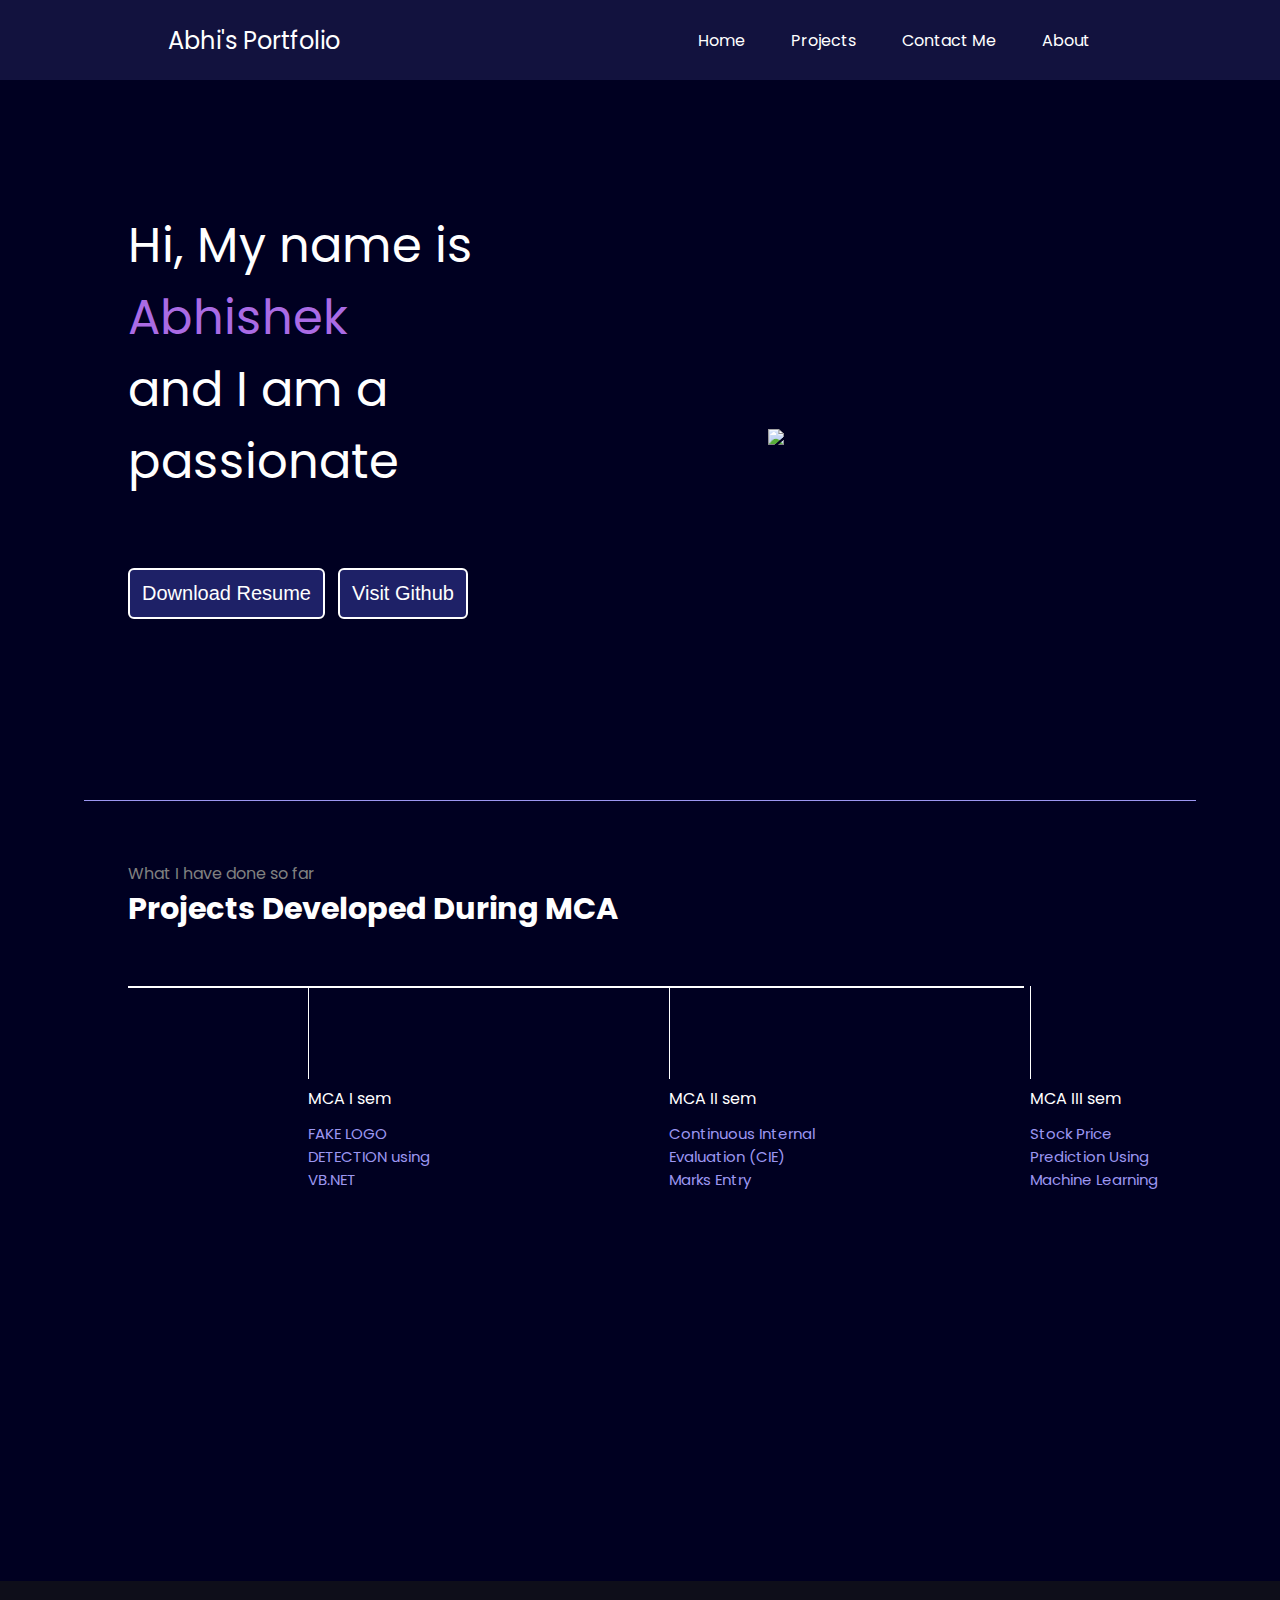
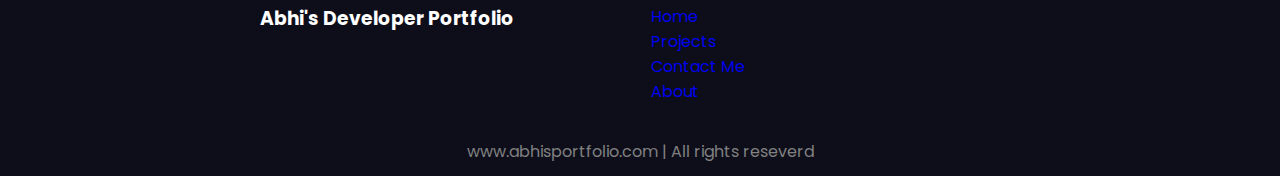
==== index.html @ 54a53eeb "Update index.html" ====
<!DOCTYPE html>
<html lang="en">
    <head>
        <meta charset="UTF-8">
        <meta http-equiv="X-UA-Compatible" content="IE-edge">
        <title>Abhi - Developer Portfolio</title>
        <link rel="preconnect" href="https://fonts.googleapis.com">
        <link rel="preconnect" href="https://fonts.gstatic.com" crossorigin>
        <link href="https://fonts.googleapis.com/css2?family=Poppins:wght@400;700&display=swap" rel="stylesheet">
        <style>
            *{
                margin: 0;
                padding: 0;
            }
body{
    background-color: rgb(0, 0, 33);
    color: white;
    font-family: 'Poppins', sans-serif;
}
 nav{
    display: flex;
    justify-content: space-around;
    align-items: center;
    height: 80px;
    background-color: rgb(18, 18, 62);
 }
 nav ul{
    display: flex;
    justify-content: center;
 }
 nav ul li{
    list-style: none;
    margin: 0 23px;
 }
 nav ul li a{
    text-decoration: none;
    color: white;
 }
 nav ul li a:hover{
    color: rgb(153, 153, 226);
    font-size: 1.01rem;
 }
 main hr{
    border: 0;
    background: #9c97f1;
    height: 1.2px;
    margin: 60px 84px;
 }
 .left{
    font-size: 1.5rem;
 }
 .firstSection{
    display: flex;
    justify-content: space-around;
    align-items: center;
    margin: 130px 0;
 }
 .firstSection > div{
    width: 30%;
 }
 .leftSection{
    font-size: 3rem;
 }
 .leftSection .buttons{
    padding: 50px 0;
 }
 .leftSection .btn{
    padding: 12px;
    background: #1e2167;
    color: white;
    border: 2px solid white;
    border-radius: 6px;
    font-size: 20px;
    cursor: pointer;
 }
 .rightSection img{
    width: 90%;
    margin: 50px 0;
 }
 .purple{
    color: rgb(170, 107, 228);
 }
 .text-gray{
    color: gray;
 }
 #element{
    color: rgb(170, 107, 228);
 }
 .secondSection{
    max-width: 80vw;
    margin: auto;
    height: 80vh;
 }
 .secondSection h1{
    font-size: 1.9rem;
 }
 .secondSection .box{
    background: white;
    width: 70vw;
    height: 2px;
    margin: 54px 0;
    display: flex;
 }
 .secondSection .vertical{
    height: 93px;
    width: 1px;
    background-color: white;
    margin: 0 180px;
 }
 .image-top{
    width: 23px;
    position: relative;
    top: -32px;
    left: -9px;
 }
 .vertical-title{
    position: relative;
    top: 75px;
    width: 150px;
 }
 .vertical-desc{
    position: relative;
    top: 86px;
    color: #9c97f1;
    width: 150px;
    font-size: 15px;
 }
 footer{
    background-color: #0e0e1a;
 }
 .footer{
    display: flex;
    padding: 23px 122px;
    justify-content: space-evenly;
 }
 .footer ul{
    list-style: none;
 }
 

 footer .footer-rights{
    text-align: center;
    color: gray;
    padding: 12px 0;
 }
 .footer ul li a{
    text-decoration: none;
 }
        </style>
    </head>
    <body>
        <header>
            <nav>
                <div class="left">Abhi's Portfolio</div>
                <div class="rignt">
                    <ul>
                        <li><a href="index.html">Home</a></li>
                        <li><a href="projects.html">Projects</a></li>
                        <li><a href="contact_me.html">Contact Me</a></li>
                        <li><a href="about.html">About</a></li>
                </div>
            </nav>
        </header>
        <main>
            <section class="firstSection">
                <div class="leftSection">
                    Hi, My name is <span class="purple">Abhishek</span>
                    <div> and I am a passionate</div>
                    <span id="element"></span>
                    <div class="buttons">
                        <button class="btn" onclick="window.location.href='https://drive.google.com/file/d/1f3x_NR_aPf7nOPHf0LgWef0NSFN315Ch/view?usp=sharing'">Download Resume</button>
                        <button class="btn" onclick="window.location.href='https://github.com/Abhishekdj486'">Visit Github</button>
                    </div>
                </div>
                <div class="rightSection">
                    <img src="img/bg.png">
                </div>
            </section>
<hr>
            <section class="secondSection">
                <span class="text-gray">What I have done so far</span>
                <h1>Projects Developed During MCA</h1>

                <div class="box">
                    <div class="vertical">
                        <img class="image-top" src="img/fake.jpg" alt="">
                        <div class="vertical-title">
                            MCA I sem 
                        </div>
                        <div class="vertical-desc">
                            FAKE LOGO DETECTION using VB.NET
                        </div>
                    </div>
                    <div class="vertical">
                        <img class="image-top" src="img/developer.png" alt="">
                        <div class="vertical-title">
                            MCA II sem
                        </div>
                        <div class="vertical-desc">
                            Continuous Internal Evaluation (CIE) Marks Entry
                        </div>
                    </div>
                    <div class="vertical">
                        <img class="image-top" src="img/stock.png" alt="">
                        <div class="vertical-title">
                            MCA III sem
                        </div>
                        <div class="vertical-desc">
                            Stock Price Prediction Using Machine Learning
                        </div>
                    </div>
                    

            </section>
        </main>
        <footer>
            <div class="footer">
                <div class="footer-first">
                    <h3>Abhi's Developer Portfolio</h3>
                </div>
                <div class="footer-second">
                    <ul>
                        <li><a href="index.html">Home</a></li>
                        <li><a href="projects.html">Projects</a></li>
                        <li><a href="contact_me.html">Contact Me</a></li>
                        <li><a href="about.html">About</a></li>
                    </ul>
                </div>
                <div class="footer-third">

                </div>
                <div class="footer-fourth">

                </div>
            </div>
            <div class="footer-rights">
                www.abhisportfolio.com | All rights reseverd
            </div>
        </footer>
        <script src="https://unpkg.com/typed.js@2.0.16/dist/typed.umd.js"></script>
        <script>
            var typed = new Typed('#element', {
              strings: ['Web Developer', 'Web Designer'],
              typeSpeed: 50,
            });
          </script>
    </body>
</html>
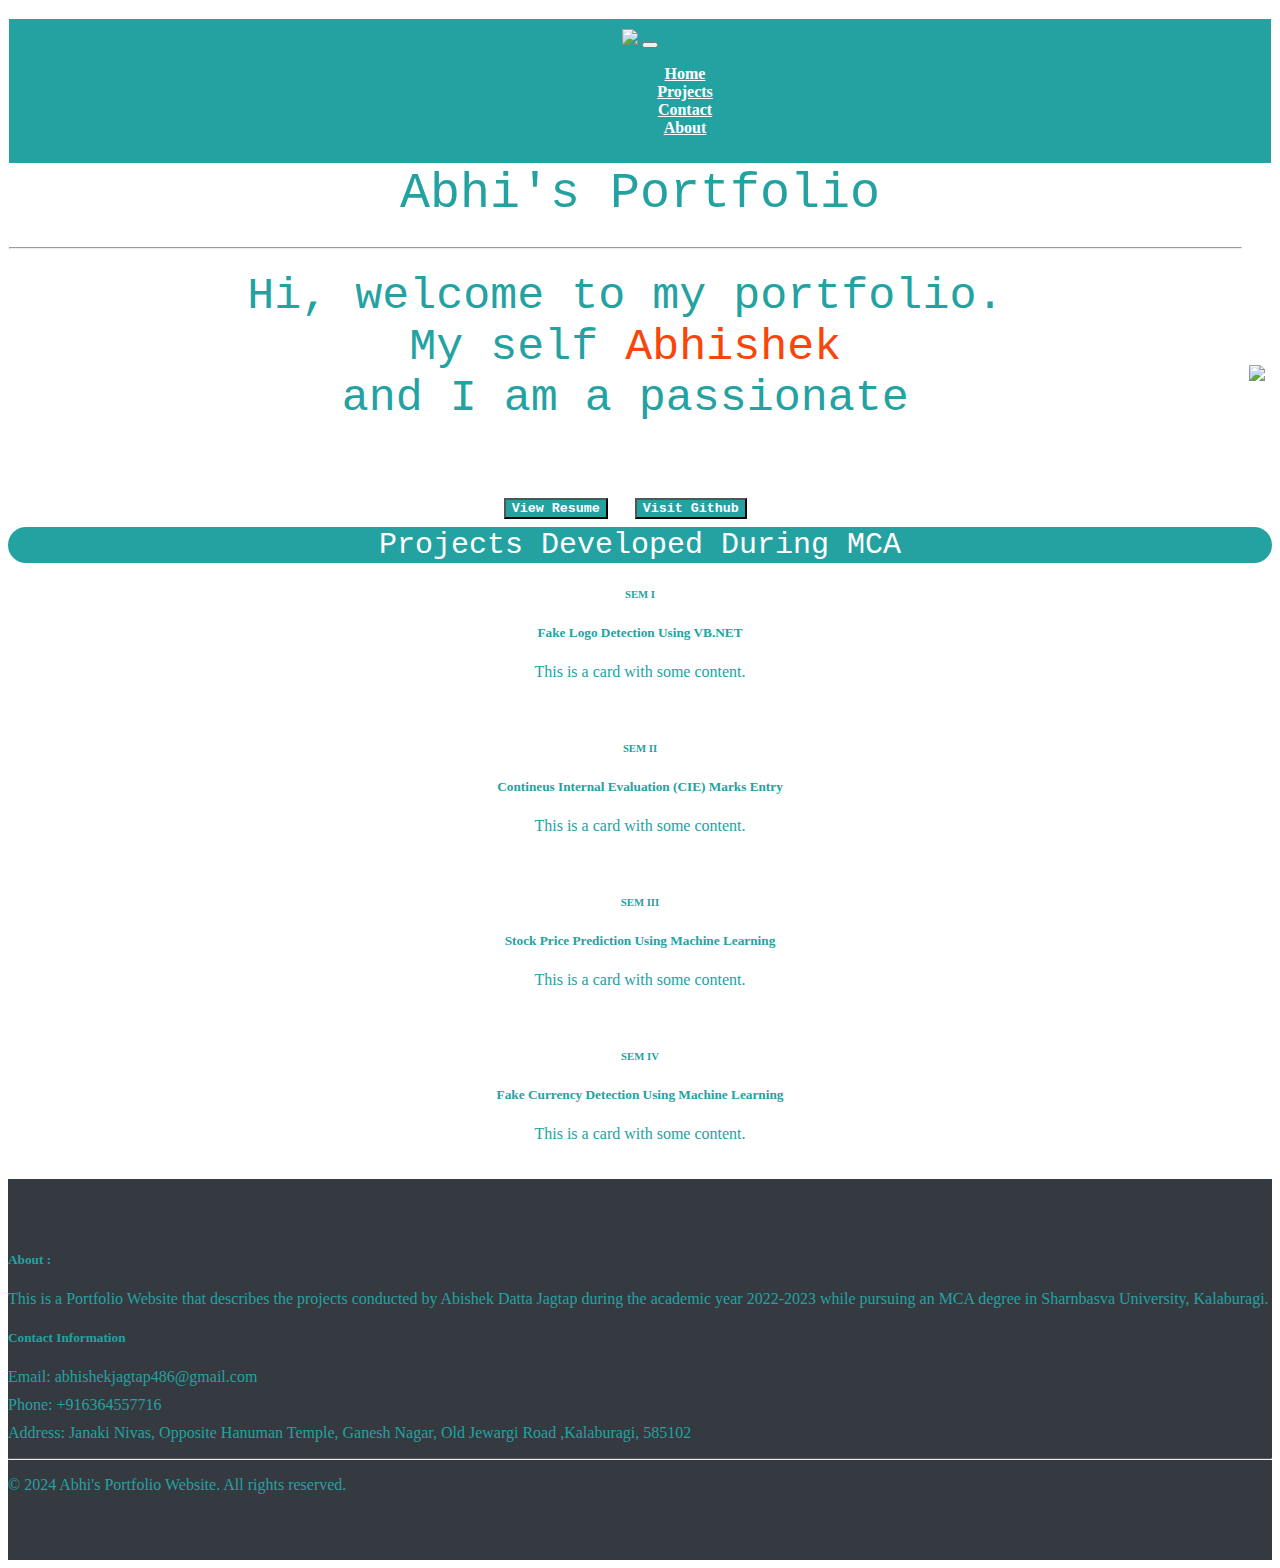
==== commit 1bbdf3be: "Update index.html" ====
--- a/index.html
+++ b/index.html
@@ -1,248 +1,244 @@
 <!DOCTYPE html>
 <html lang="en">
-    <head>
-        <meta charset="UTF-8">
-        <meta http-equiv="X-UA-Compatible" content="IE-edge">
-        <title>Abhi - Developer Portfolio</title>
-        <link rel="preconnect" href="https://fonts.googleapis.com">
-        <link rel="preconnect" href="https://fonts.gstatic.com" crossorigin>
-        <link href="https://fonts.googleapis.com/css2?family=Poppins:wght@400;700&display=swap" rel="stylesheet">
-        <style>
-            *{
-                margin: 0;
-                padding: 0;
+<head>
+    <meta charset="UTF-8">
+    <meta name="viewport" content="width=device-width, initial-scale=1.0">
+    <title>Dashboard</title>
+    <link href="https://cdn.jsdelivr.net/npm/bootstrap@5.0.2/dist/css/bootstrap.min.css" rel="stylesheet" integrity="sha384-EVSTQN3/azprG1Anm3QDgpJLIm9Nao0Yz1ztcQTwFspd3yD65VohhpuuCOmLASjC" crossorigin="anonymous">
+    <style>
+        .container-fluid{
+            background-color: rgb(36, 162, 162);
+            padding: 10px;
+            position: relative;
+            margin-top: -8px;
+        }
+        .nav-item{
+            padding-left: 50px;
+        }
+        .navbar-light .navbar-nav .nav-link {
+        color: white;
+        }
+        table {
+            width: 100%;
+            border-collapse: collapse;
+        }
+        td{
+            text-align: center;
+        }
+        ul{
+            list-style-type: none;
+            text-decoration: none;
+        }
+        .container{
+            width: 100%;
+        }
+        .footer{
+            background-color: rgb(36, 162, 162);
+        }
+        #foo{
+            color: white;
+            font-family:'Courier New', Courier, monospace;
+            font-weight: bolder;
+            font-size: larger;
+            border-radius: 40px;
+            margin-top: 20px;
+        }
+        .btn{
+            background-color: rgb(36, 162, 162);
+            color: white;
+            font-family: 'Courier New', Courier, monospace;
+            font-weight: bolder;
+            size: 20px;
+        }
+        .purple{
+            color: rgb(249, 69, 9);
+            font-weight:normal;
+        }
+        #pro{
+          background-color: rgb(36, 162, 162);
+          color: white;
+          border-radius: 20px;
+          font-family: 'Courier New', Courier, monospace;
+          font-size: 30px;
+        }
+        .card {
+            border-radius: 35px;
+            width: 100%;
+            display: flex;
+            flex-direction: column;
+            margin-bottom: 20px;
+        }
+        .card a,
+            tr:nth-child(5) a {
+                text-decoration: none;
+                color: rgb(36, 162, 162);
             }
-body{
-    background-color: rgb(0, 0, 33);
-    color: white;
-    font-family: 'Poppins', sans-serif;
-}
- nav{
-    display: flex;
-    justify-content: space-around;
-    align-items: center;
-    height: 80px;
-    background-color: rgb(18, 18, 62);
- }
- nav ul{
-    display: flex;
-    justify-content: center;
- }
- nav ul li{
-    list-style: none;
-    margin: 0 23px;
- }
- nav ul li a{
-    text-decoration: none;
-    color: white;
- }
- nav ul li a:hover{
-    color: rgb(153, 153, 226);
-    font-size: 1.01rem;
- }
- main hr{
-    border: 0;
-    background: #9c97f1;
-    height: 1.2px;
-    margin: 60px 84px;
- }
- .left{
-    font-size: 1.5rem;
- }
- .firstSection{
-    display: flex;
-    justify-content: space-around;
-    align-items: center;
-    margin: 130px 0;
- }
- .firstSection > div{
-    width: 30%;
- }
- .leftSection{
-    font-size: 3rem;
- }
- .leftSection .buttons{
-    padding: 50px 0;
- }
- .leftSection .btn{
-    padding: 12px;
-    background: #1e2167;
-    color: white;
-    border: 2px solid white;
-    border-radius: 6px;
-    font-size: 20px;
-    cursor: pointer;
- }
- .rightSection img{
-    width: 90%;
-    margin: 50px 0;
- }
- .purple{
-    color: rgb(170, 107, 228);
- }
- .text-gray{
-    color: gray;
- }
- #element{
-    color: rgb(170, 107, 228);
- }
- .secondSection{
-    max-width: 80vw;
-    margin: auto;
-    height: 80vh;
- }
- .secondSection h1{
-    font-size: 1.9rem;
- }
- .secondSection .box{
-    background: white;
-    width: 70vw;
-    height: 2px;
-    margin: 54px 0;
-    display: flex;
- }
- .secondSection .vertical{
-    height: 93px;
-    width: 1px;
-    background-color: white;
-    margin: 0 180px;
- }
- .image-top{
-    width: 23px;
-    position: relative;
-    top: -32px;
-    left: -9px;
- }
- .vertical-title{
-    position: relative;
-    top: 75px;
-    width: 150px;
- }
- .vertical-desc{
-    position: relative;
-    top: 86px;
-    color: #9c97f1;
-    width: 150px;
-    font-size: 15px;
- }
- footer{
-    background-color: #0e0e1a;
- }
- .footer{
-    display: flex;
-    padding: 23px 122px;
-    justify-content: space-evenly;
- }
- .footer ul{
-    list-style: none;
- }
- 
-
- footer .footer-rights{
-    text-align: center;
-    color: gray;
-    padding: 12px 0;
- }
- .footer ul li a{
-    text-decoration: none;
- }
-        </style>
-    </head>
-    <body>
-        <header>
-            <nav>
-                <div class="left">Abhi's Portfolio</div>
-                <div class="rignt">
-                    <ul>
-                        <li><a href="index.html">Home</a></li>
-                        <li><a href="projects.html">Projects</a></li>
-                        <li><a href="contact_me.html">Contact Me</a></li>
-                        <li><a href="about.html">About</a></li>
+
+        .card:hover {
+            transform: scale(1.02);
+            transition: transform 0.3s ease-in-out;
+            box-shadow: 20px rgba(0, 0, 0, 0.1);
+        }
+        nav{
+            border-radius: 20px;
+        }
+        .col{
+            text-align:center;
+        }
+        .footer {
+        padding: 50px 0;
+        background-color: #343a40;
+        color: rgb(36, 162, 162);
+        }
+
+        .footer h5 {
+        color: rgb(36, 162, 162);
+        }
+
+        .footer p {
+        color: rgb(36, 162, 162);
+        }
+
+        .footer ul {
+        list-style-type: none;
+        padding: 0;
+        }
+
+        .footer ul li {
+        margin-bottom: 10px;
+        }
+
+        .footer hr {
+        border-top: 1px solid #555;
+        }
+
+        .footer a {
+        color: rgb(36, 162, 162);
+        text-decoration: none;
+        }
+    </style>
+    <!--<link href="css/style.css" stylesheet="css">-->
+</head>
+<body>
+    <table>
+        <tr>
+            <th colspan="4">
+                <nav class="navbar navbar-expand-lg navbar-light bg-light bg-cyan-300">
+                    <div class="container-fluid">
+                    <a href="https://abhishekdj486.github.io/Portfolio/"><img src="img/logo.png" width="40px"></a>
+                      <button class="navbar-toggler" type="button" data-bs-toggle="collapse" data-bs-target="#navbarNav" aria-controls="navbarNav" aria-expanded="false" aria-label="Toggle navigation">
+                        <span class="navbar-toggler-icon"></span>
+                      </button>
+                      <div class="collapse navbar-collapse" id="navbarNav">
+                        <ul class="navbar-nav">
+                          <li class="nav-item">
+                            <a class="nav-link" href="index.html">Home</a>
+                          </li>
+                          <li class="nav-item">
+                            <a class="nav-link" href="project.html">Projects</a>
+                          </li>
+                          <li class="nav-item">
+                            <a class="nav-link" href="contact.html">Contact</a>
+                          </li>
+                          <li class="nav-item">
+                            <a class="nav-link" href="about.html">About</a>
+                          </li>
+                        </ul>
+                      </div>
+                    </div>
+                  </nav>
+            </th>
+        </tr>
+        <tr>
+            <td colspan="4" style="color:rgb(36, 162, 162); font-family:'Courier New', Courier, monospace; font-size: 50px;">Abhi's Portfolio</td>
+        </tr>
+        <tr>
+            <td colspan="2" id="tb" style="color:rgb(36, 162, 162); font-family:'Courier New', Courier, monospace; font-size: 45px;"><hr>Hi, welcome to my portfolio.<br>My self <span class="purple">Abhishek</span>
+                <div> and I am a passionate</div>
+                <span id="element"></span><br>
+                <button class="btn" onclick="window.location.href='docs/abhi.pdf'">View Resume</button>
+                <button class="btn" onclick="window.location.href='https://github.com/Abhishekdj486'">Visit Github</button>
+            </td>
+            <td colspan="2" id="tb"><img src="img/port.png" width="550px"></td>
+        </tr>
+            <tr><td colspan="4" id="pro">Projects Developed During MCA</td></a></tr><br>
+    </table>
+    <div class="container mt-5">
+        <div class="row row-cols-1 row-cols-md-4 g-4">
+          <div class="col">
+            <a href="project.html" class="card-link">
+            <div class="card">
+              <div class="card-body">
+                <h6 class="card-header">SEM I</h6>
+                <h5 class="card-title">Fake Logo Detection Using VB.NET</h5>
+                <p class="card-text">This is a card with some content.</p>
+              </div></a>
+            </div>
+          </div>
+          <div class="col">
+            <a href="project.html" class="card-link">
+            <div class="card">
+              <div class="card-body">
+                <h6 class="card-header">SEM II</h6>
+                <h5 class="card-title">Contineus Internal Evaluation (CIE) Marks Entry</h5>
+                <p class="card-text">This is a card with some content.</p>
+              </div></a>
+            </div>
+            </div>
+            <div class="col">
+                <a href="project.html" class="card-link">
+                <div class="card">
+                  <div class="card-body">
+                    <h6 class="card-header">SEM III</h6>
+                    <h5 class="card-title">Stock Price Prediction Using Machine Learning</h5>
+                    <p class="card-text">This is a card with some content.</p>
+                  </div></a>
                 </div>
-            </nav>
-        </header>
-        <main>
-            <section class="firstSection">
-                <div class="leftSection">
-                    Hi, My name is <span class="purple">Abhishek</span>
-                    <div> and I am a passionate</div>
-                    <span id="element"></span>
-                    <div class="buttons">
-                        <button class="btn" onclick="window.location.href='https://drive.google.com/file/d/1f3x_NR_aPf7nOPHf0LgWef0NSFN315Ch/view?usp=sharing'">Download Resume</button>
-                        <button class="btn" onclick="window.location.href='https://github.com/Abhishekdj486'">Visit Github</button>
-                    </div>
+            </div>
+            <div class="col">
+                <a href="project.html" class="card-link">
+                <div class="card">
+                  <div class="card-body">
+                    <h6 class="card-header">SEM IV</h6>
+                    <h5 class="card-title">Fake Currency Detection Using Machine Learning</h5>
+                    <p class="card-text">This is a card with some content.</p>
+                  </div></a>
                 </div>
-                <div class="rightSection">
-                    <img src="img/bg.png">
-                </div>
-            </section>
-<hr>
-            <section class="secondSection">
-                <span class="text-gray">What I have done so far</span>
-                <h1>Projects Developed During MCA</h1>
-
-                <div class="box">
-                    <div class="vertical">
-                        <img class="image-top" src="img/fake.jpg" alt="">
-                        <div class="vertical-title">
-                            MCA I sem 
-                        </div>
-                        <div class="vertical-desc">
-                            FAKE LOGO DETECTION using VB.NET
-                        </div>
-                    </div>
-                    <div class="vertical">
-                        <img class="image-top" src="img/developer.png" alt="">
-                        <div class="vertical-title">
-                            MCA II sem
-                        </div>
-                        <div class="vertical-desc">
-                            Continuous Internal Evaluation (CIE) Marks Entry
-                        </div>
-                    </div>
-                    <div class="vertical">
-                        <img class="image-top" src="img/stock.png" alt="">
-                        <div class="vertical-title">
-                            MCA III sem
-                        </div>
-                        <div class="vertical-desc">
-                            Stock Price Prediction Using Machine Learning
-                        </div>
-                    </div>
-                    
-
-            </section>
-        </main>
-        <footer>
-            <div class="footer">
-                <div class="footer-first">
-                    <h3>Abhi's Developer Portfolio</h3>
-                </div>
-                <div class="footer-second">
-                    <ul>
-                        <li><a href="index.html">Home</a></li>
-                        <li><a href="projects.html">Projects</a></li>
-                        <li><a href="contact_me.html">Contact Me</a></li>
-                        <li><a href="about.html">About</a></li>
-                    </ul>
-                </div>
-                <div class="footer-third">
-
-                </div>
-                <div class="footer-fourth">
-
-                </div>
-            </div>
-            <div class="footer-rights">
-                www.abhisportfolio.com | All rights reseverd
-            </div>
-        </footer>
-        <script src="https://unpkg.com/typed.js@2.0.16/dist/typed.umd.js"></script>
+              </div>
+        </div>
+      </div>
+      <footer class="footer bg-light text-rgb(36, 162, 162)">
+        <div class="container">
+          <div class="row">
+            <div class="col-md-6">
+              <h5>About :</h5>
+              <p>This is a Portfolio Website that describes the projects conducted by Abishek Datta Jagtap during the academic year 2022-2023 while pursuing an MCA degree in Sharnbasva University, Kalaburagi.</p>
+            </div>
+            <div class="col-md-6">
+              <h5>Contact Information</h5>
+              <ul>
+                <li>Email: abhishekjagtap486@gmail.com</li></a>
+                <li>Phone: +916364557716</li>
+                <li>Address: Janaki Nivas, Opposite Hanuman Temple, Ganesh Nagar, Old Jewargi Road ,Kalaburagi, 585102</li>
+              </ul>
+            </div>
+          </div>
+          <hr>
+          <div class="row">
+            <div class="col-md-12 text-center">
+              <p>&copy; 2024 Abhi's Portfolio Website. All rights reserved.</p>
+            </div>
+          </div>
+        </div>
+      </footer>
+      
+      <script src="https://cdn.jsdelivr.net/npm/bootstrap@5.2.3/dist/js/bootstrap.bundle.min.js" integrity="sha384-kenU1KFdBIe4zVF0s0G1M5b4HCgxPdSJCXO3vBRURfwJ37+aYZbyWGxODa7z0s9Y" crossorigin="anonymous"></script>
+    <script src="https://unpkg.com/typed.js@2.0.16/dist/typed.umd.js"></script>
         <script>
             var typed = new Typed('#element', {
               strings: ['Web Developer', 'Web Designer'],
               typeSpeed: 50,
             });
           </script>
-    </body>
+</body>
 </html>
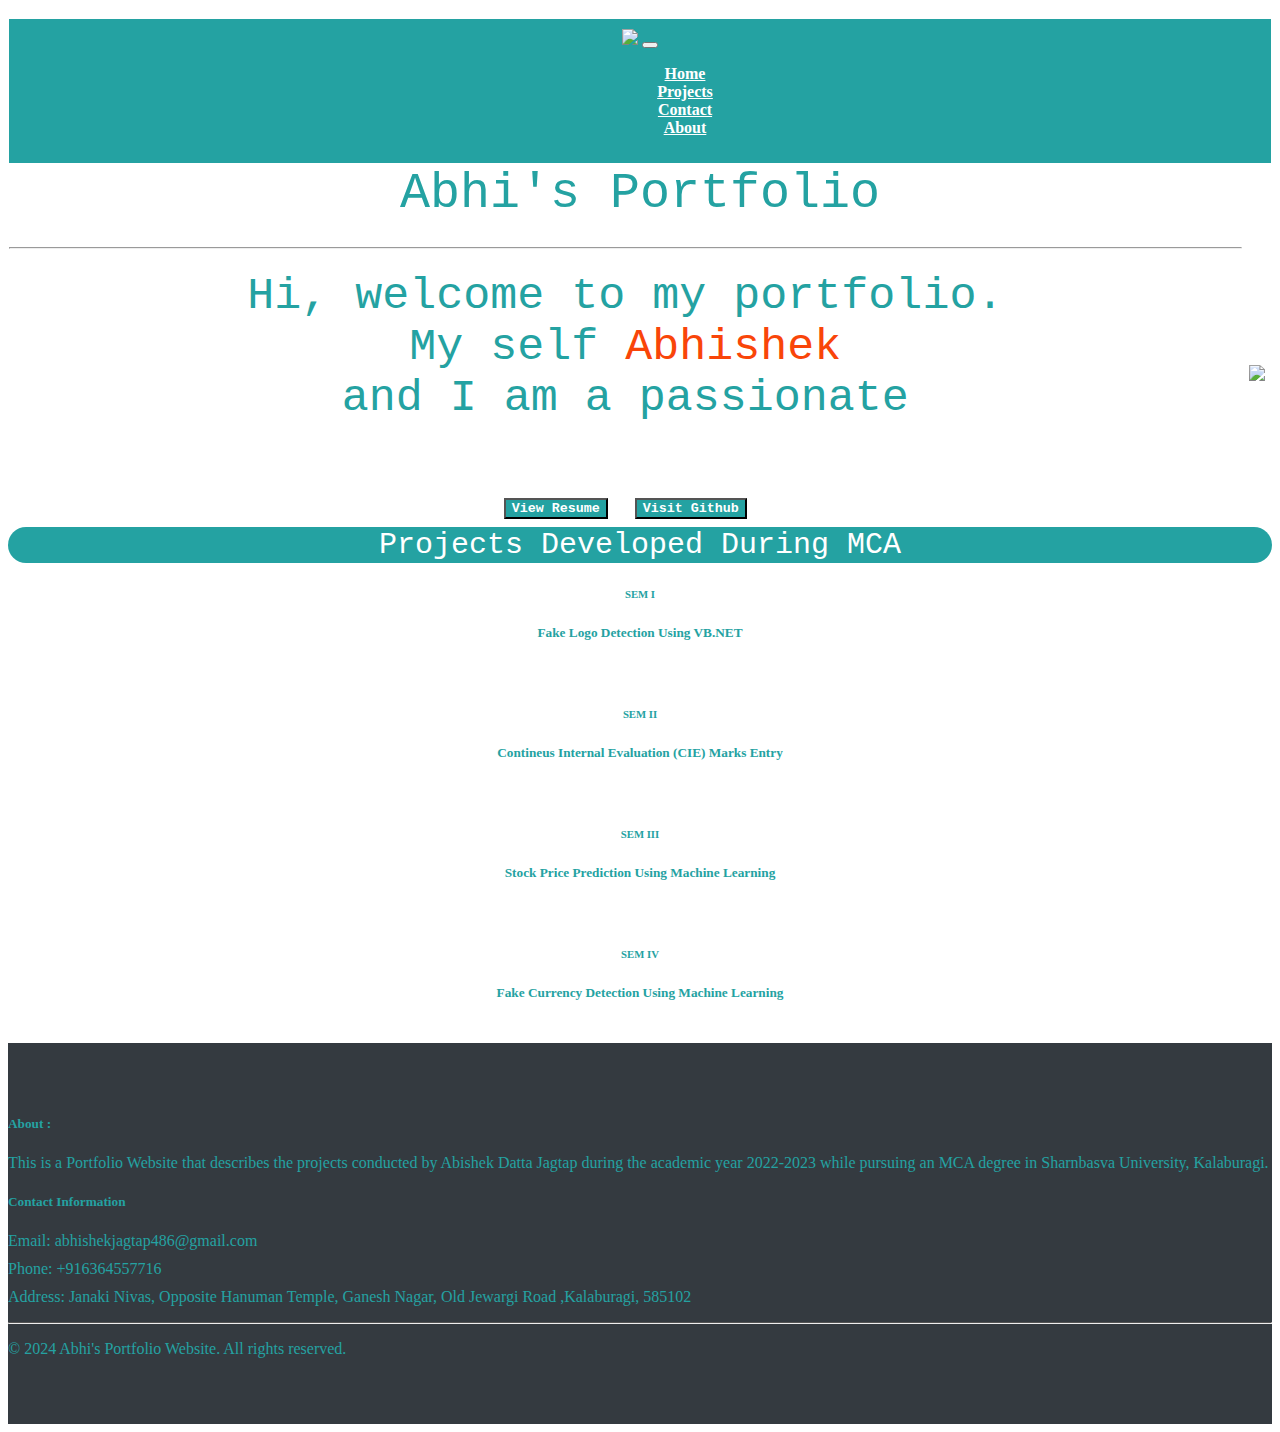
==== commit cdfbb293: "Update index.html" ====
--- a/index.html
+++ b/index.html
@@ -171,7 +171,7 @@
               <div class="card-body">
                 <h6 class="card-header">SEM I</h6>
                 <h5 class="card-title">Fake Logo Detection Using VB.NET</h5>
-                <p class="card-text">This is a card with some content.</p>
+                <p class="card-text"></p>
               </div></a>
             </div>
           </div>
@@ -181,7 +181,7 @@
               <div class="card-body">
                 <h6 class="card-header">SEM II</h6>
                 <h5 class="card-title">Contineus Internal Evaluation (CIE) Marks Entry</h5>
-                <p class="card-text">This is a card with some content.</p>
+                <p class="card-text"></p>
               </div></a>
             </div>
             </div>
@@ -191,7 +191,7 @@
                   <div class="card-body">
                     <h6 class="card-header">SEM III</h6>
                     <h5 class="card-title">Stock Price Prediction Using Machine Learning</h5>
-                    <p class="card-text">This is a card with some content.</p>
+                    <p class="card-text"></p>
                   </div></a>
                 </div>
             </div>
@@ -201,7 +201,7 @@
                   <div class="card-body">
                     <h6 class="card-header">SEM IV</h6>
                     <h5 class="card-title">Fake Currency Detection Using Machine Learning</h5>
-                    <p class="card-text">This is a card with some content.</p>
+                    <p class="card-text"></p>
                   </div></a>
                 </div>
               </div>
--- a/css/style.css
+++ b/css/style.css
@@ -0,0 +1,80 @@
+
+.footer {
+padding: 50px 0;
+background-color: #343a40;
+color: rgb(36, 162, 162);
+}
+
+.footer h5 {
+color: rgb(36, 162, 162);
+}
+
+.footer p {
+color: rgb(36, 162, 162);
+}
+
+.footer ul {
+list-style-type: none;
+padding: 0;
+}
+
+.footer ul li {
+margin-bottom: 10px;
+}
+
+.footer hr {
+border-top: 1px solid #555;
+}
+
+.footer a {
+color: rgb(36, 162, 162);
+text-decoration: none;
+}
+main {
+    display: flex;
+    flex-wrap: wrap;
+    justify-content: space-around;
+    margin: 20px 0;
+}
+
+.project-container {
+    border: 2px solid #ccc;
+    border-radius: 10px;
+    margin: 20px;
+    padding: 20px;
+    max-width: 300px;
+    background-color: #fff;
+    transition: transform 0.2s;
+    box-shadow: 0 4px 6px rgba(0, 0, 0, 0.1);
+}
+
+.project-container:hover {
+    transform: translateY(-5px);
+}
+
+.project-container img {
+    max-width: 100%;
+    height: auto;
+    border-radius: 5px;
+}
+
+.project-container h3 {
+    margin: 10px 0;
+    font-size: 1.5em;
+}
+
+.documentation-btn {
+    display: block;
+    margin-top: 20px;
+    padding: 10px 20px;
+    background-color: #222;
+    color: #fff;
+    text-align: center;
+    text-decoration: none;
+    border-radius: 5px;
+    font-size: 18px;
+}
+
+.documentation-btn:hover {
+    background-color: #333;
+}
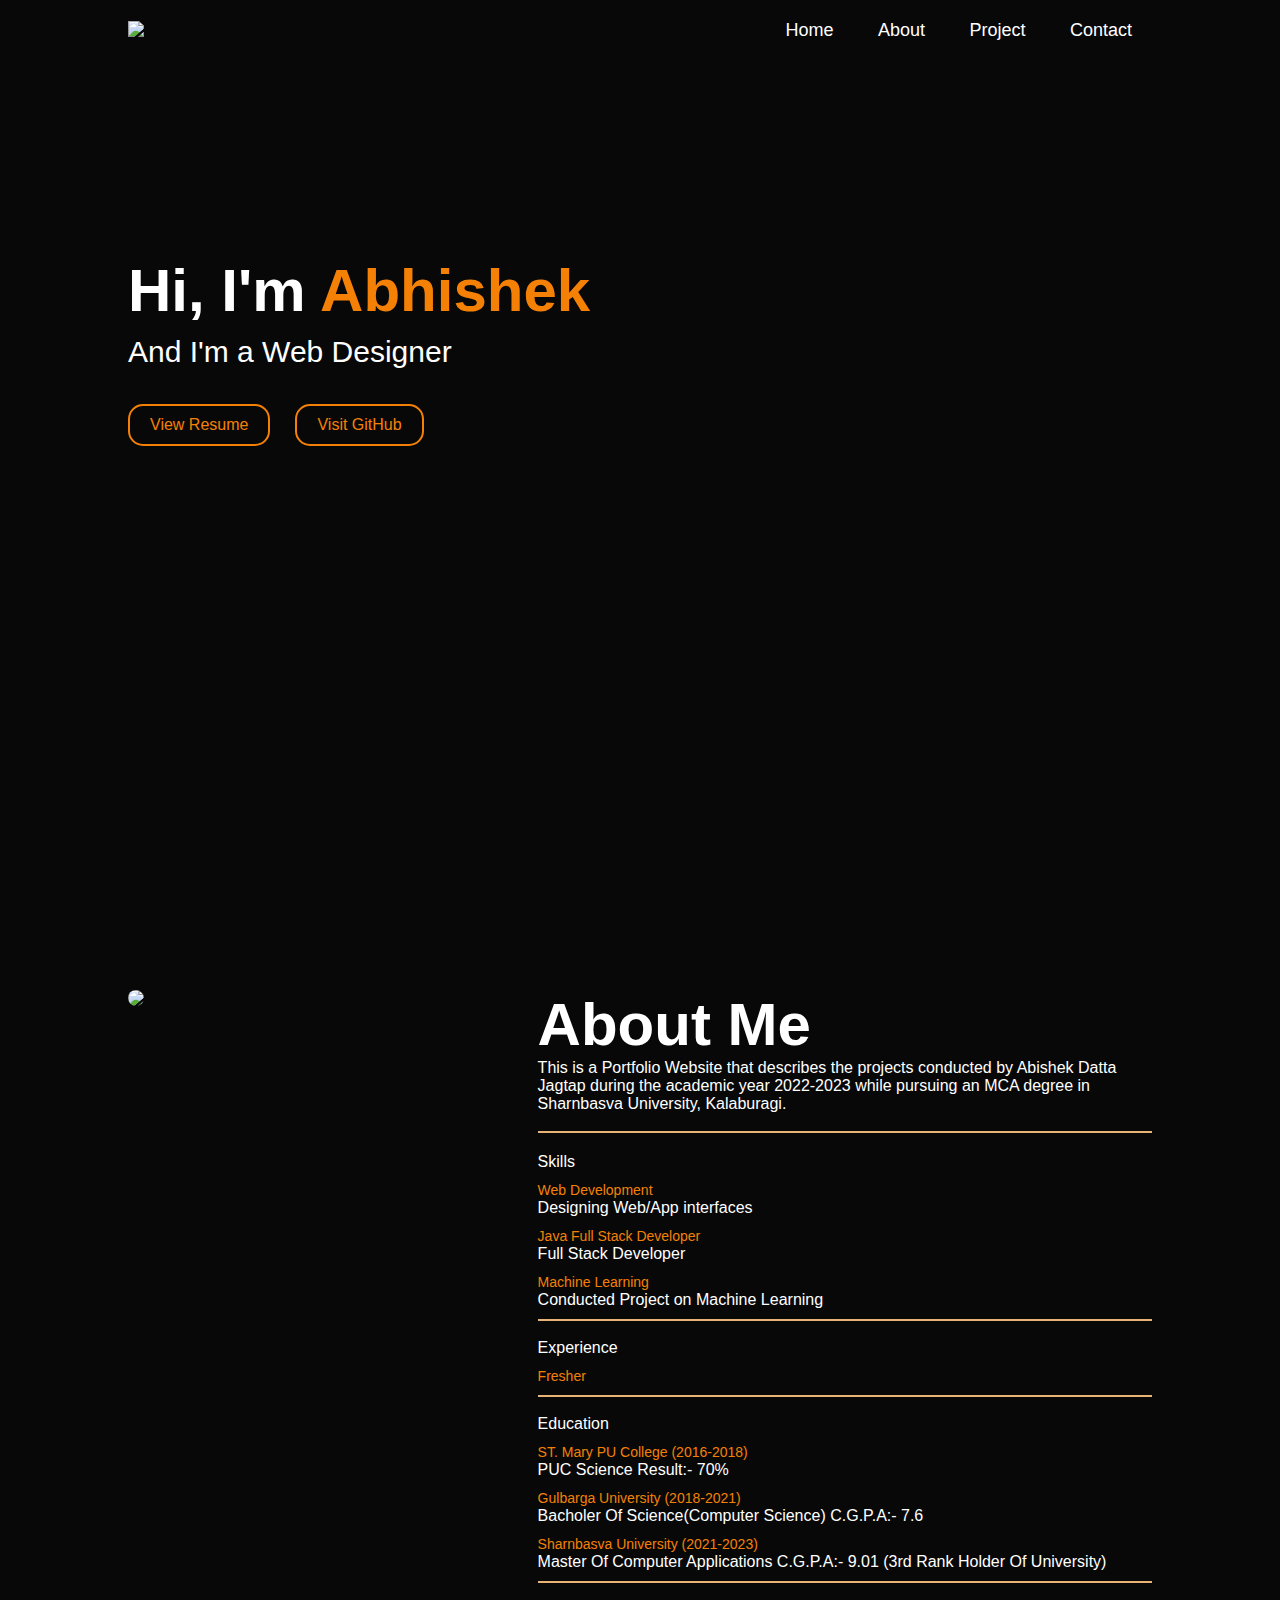
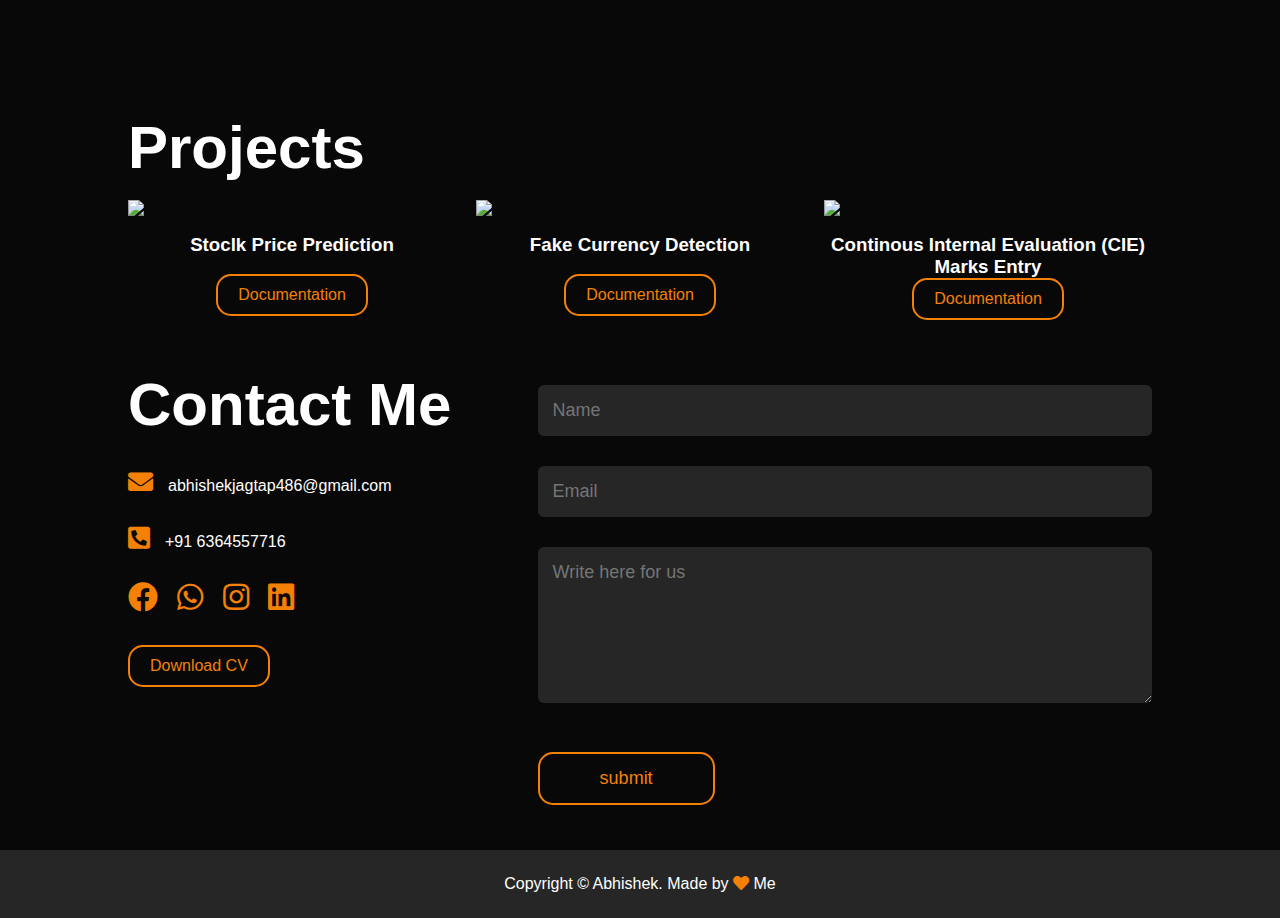
==== commit 5e2b2a39: "Add files via upload" ====
--- a/index.html
+++ b/index.html
@@ -3,242 +3,163 @@
 <head>
     <meta charset="UTF-8">
     <meta name="viewport" content="width=device-width, initial-scale=1.0">
-    <title>Dashboard</title>
-    <link href="https://cdn.jsdelivr.net/npm/bootstrap@5.0.2/dist/css/bootstrap.min.css" rel="stylesheet" integrity="sha384-EVSTQN3/azprG1Anm3QDgpJLIm9Nao0Yz1ztcQTwFspd3yD65VohhpuuCOmLASjC" crossorigin="anonymous">
-    <style>
-        .container-fluid{
-            background-color: rgb(36, 162, 162);
-            padding: 10px;
-            position: relative;
-            margin-top: -8px;
-        }
-        .nav-item{
-            padding-left: 50px;
-        }
-        .navbar-light .navbar-nav .nav-link {
-        color: white;
-        }
-        table {
-            width: 100%;
-            border-collapse: collapse;
-        }
-        td{
-            text-align: center;
-        }
-        ul{
-            list-style-type: none;
-            text-decoration: none;
-        }
-        .container{
-            width: 100%;
-        }
-        .footer{
-            background-color: rgb(36, 162, 162);
-        }
-        #foo{
-            color: white;
-            font-family:'Courier New', Courier, monospace;
-            font-weight: bolder;
-            font-size: larger;
-            border-radius: 40px;
-            margin-top: 20px;
-        }
-        .btn{
-            background-color: rgb(36, 162, 162);
-            color: white;
-            font-family: 'Courier New', Courier, monospace;
-            font-weight: bolder;
-            size: 20px;
-        }
-        .purple{
-            color: rgb(249, 69, 9);
-            font-weight:normal;
-        }
-        #pro{
-          background-color: rgb(36, 162, 162);
-          color: white;
-          border-radius: 20px;
-          font-family: 'Courier New', Courier, monospace;
-          font-size: 30px;
-        }
-        .card {
-            border-radius: 35px;
-            width: 100%;
-            display: flex;
-            flex-direction: column;
-            margin-bottom: 20px;
-        }
-        .card a,
-            tr:nth-child(5) a {
-                text-decoration: none;
-                color: rgb(36, 162, 162);
-            }
-
-        .card:hover {
-            transform: scale(1.02);
-            transition: transform 0.3s ease-in-out;
-            box-shadow: 20px rgba(0, 0, 0, 0.1);
-        }
-        nav{
-            border-radius: 20px;
-        }
-        .col{
-            text-align:center;
-        }
-        .footer {
-        padding: 50px 0;
-        background-color: #343a40;
-        color: rgb(36, 162, 162);
-        }
-
-        .footer h5 {
-        color: rgb(36, 162, 162);
-        }
-
-        .footer p {
-        color: rgb(36, 162, 162);
-        }
-
-        .footer ul {
-        list-style-type: none;
-        padding: 0;
-        }
-
-        .footer ul li {
-        margin-bottom: 10px;
-        }
-
-        .footer hr {
-        border-top: 1px solid #555;
-        }
-
-        .footer a {
-        color: rgb(36, 162, 162);
-        text-decoration: none;
-        }
-    </style>
-    <!--<link href="css/style.css" stylesheet="css">-->
+    <title>Portfolio</title>
+    <link rel="stylesheet" href="https://cdnjs.cloudflare.com/ajax/libs/font-awesome/5.15.4/css/all.min.css">
+    <link rel="stylesheet" href="style.css">
 </head>
 <body>
-    <table>
-        <tr>
-            <th colspan="4">
-                <nav class="navbar navbar-expand-lg navbar-light bg-light bg-cyan-300">
-                    <div class="container-fluid">
-                    <a href="https://abhishekdj486.github.io/Portfolio/"><img src="img/logo.png" width="40px"></a>
-                      <button class="navbar-toggler" type="button" data-bs-toggle="collapse" data-bs-target="#navbarNav" aria-controls="navbarNav" aria-expanded="false" aria-label="Toggle navigation">
-                        <span class="navbar-toggler-icon"></span>
-                      </button>
-                      <div class="collapse navbar-collapse" id="navbarNav">
-                        <ul class="navbar-nav">
-                          <li class="nav-item">
-                            <a class="nav-link" href="index.html">Home</a>
-                          </li>
-                          <li class="nav-item">
-                            <a class="nav-link" href="project.html">Projects</a>
-                          </li>
-                          <li class="nav-item">
-                            <a class="nav-link" href="contact.html">Contact</a>
-                          </li>
-                          <li class="nav-item">
-                            <a class="nav-link" href="about.html">About</a>
-                          </li>
-                        </ul>
-                      </div>
+    <div id="header">
+        <div class="container">
+            <nav>
+                <a href="https://abhishekdj486.github.io/Portfolio/"><img src="images/logo1.jpg" class="logo"></a>
+                <ul id="sidemenu">
+                    <li><a href="#header">Home</a></li>
+                    <li><a href="#about">About</a></li>
+                    <li><a href="#project">Project</a></li>
+                    <li><a href="#contact">Contact</a></li>
+                    <i class="fas fa-times" onclick="closemenu()"></i>
+                </ul>
+                <i class="fas fa-bars" onclick="openmenu()"></i>
+            </nav>
+            <div class="header-text">
+                <h1>Hi, I'm <span>Abhishek</span></h1>
+                <p>And I'm a Web Designer</p><br>
+                <a href="docs/Resume.pdf"><button class="hollow-button">View Resume</button></a>&nbsp;&nbsp;&nbsp;<a href="https://github.com/Abhishekdj486"><button class="hollow-button">Visit GitHub</button></a>
+            </div>
+        </div>
+    </div>
+    <!--------------------about----------------------->
+    <div class="about" id="about">
+        <div class="container">
+            <div class="row">
+                <div class="about-col-1">
+                    <img src="images/me.jpg">
+                </div>
+                <div class="about-col-2">
+                    <h1 class="sub-title">About Me</h1>
+                    <p>This is a Portfolio Website that describes the projects conducted by Abishek Datta Jagtap during the academic year 2022-2023 while pursuing an MCA degree in Sharnbasva University, Kalaburagi.</p>
+                    <br><hr class="hr">
+                    <div class="tab-titles">
+                        <p class="tab-links active-link">Skills</p>
                     </div>
-                  </nav>
-            </th>
-        </tr>
-        <tr>
-            <td colspan="4" style="color:rgb(36, 162, 162); font-family:'Courier New', Courier, monospace; font-size: 50px;">Abhi's Portfolio</td>
-        </tr>
-        <tr>
-            <td colspan="2" id="tb" style="color:rgb(36, 162, 162); font-family:'Courier New', Courier, monospace; font-size: 45px;"><hr>Hi, welcome to my portfolio.<br>My self <span class="purple">Abhishek</span>
-                <div> and I am a passionate</div>
-                <span id="element"></span><br>
-                <button class="btn" onclick="window.location.href='docs/abhi.pdf'">View Resume</button>
-                <button class="btn" onclick="window.location.href='https://github.com/Abhishekdj486'">Visit Github</button>
-            </td>
-            <td colspan="2" id="tb"><img src="img/port.png" width="550px"></td>
-        </tr>
-            <tr><td colspan="4" id="pro">Projects Developed During MCA</td></a></tr><br>
-    </table>
-    <div class="container mt-5">
-        <div class="row row-cols-1 row-cols-md-4 g-4">
-          <div class="col">
-            <a href="project.html" class="card-link">
-            <div class="card">
-              <div class="card-body">
-                <h6 class="card-header">SEM I</h6>
-                <h5 class="card-title">Fake Logo Detection Using VB.NET</h5>
-                <p class="card-text"></p>
-              </div></a>
-            </div>
-          </div>
-          <div class="col">
-            <a href="project.html" class="card-link">
-            <div class="card">
-              <div class="card-body">
-                <h6 class="card-header">SEM II</h6>
-                <h5 class="card-title">Contineus Internal Evaluation (CIE) Marks Entry</h5>
-                <p class="card-text"></p>
-              </div></a>
-            </div>
-            </div>
-            <div class="col">
-                <a href="project.html" class="card-link">
-                <div class="card">
-                  <div class="card-body">
-                    <h6 class="card-header">SEM III</h6>
-                    <h5 class="card-title">Stock Price Prediction Using Machine Learning</h5>
-                    <p class="card-text"></p>
-                  </div></a>
+                    <div class="tab-contents active-tab" id="skills">
+                        <ul>
+                            <li><span>Web Development</span><br>Designing Web/App interfaces</li>
+                            <li><span>Java Full Stack Developer</span><br>Full Stack Developer</li>
+                            <li><span>Machine Learning</span><br>Conducted Project on Machine Learning</li>
+                        </ul><hr>
+                    </div><br>
+                    <p class="tab-link active-link">Experience</p>
+                    <div class="tab-contents" id="experience">
+                        <ul>
+                            <li><span>Fresher</span></li>
+                        </ul><hr>
+                    </div><br>
+                    <p class="tab-linked active-linked">Education</p>
+                    <div class="tab-contents" id="education">
+                        <ul>
+                            <li><span>ST. Mary PU College (2016-2018)</span><br>PUC Science Result:- 70%</li>
+                            <li><span>Gulbarga University (2018-2021)</span><br>Bacholer Of Science(Computer Science) C.G.P.A:- 7.6</li>
+                            <li><span>Sharnbasva University (2021-2023)</span><br>Master Of Computer Applications C.G.P.A:- 9.01 (3rd Rank Holder Of University)</li>
+                        </ul><hr>
+                    </div>
                 </div>
             </div>
-            <div class="col">
-                <a href="project.html" class="card-link">
-                <div class="card">
-                  <div class="card-body">
-                    <h6 class="card-header">SEM IV</h6>
-                    <h5 class="card-title">Fake Currency Detection Using Machine Learning</h5>
-                    <p class="card-text"></p>
-                  </div></a>
+        </div>
+    </div>
+
+    <!---------- Projects ---------->
+    <div id="project">
+        <div class="container">
+            <h1 class="sub-title">Projects</h1><br>
+            <div class="project-list">
+                <div class="project">
+                    <a href="https://abhishekdj486-stock-price-prediction-app-nncxr0.streamlit.app/"><img src="images/stock_price_prediction.png"></a>
+                    <div class="layer"><center><br>
+                        <h3>Stoclk Price Prediction</h3>
+                        <a href="docs/Stock Price Prediction documentation(FINALLL).pdf" class="button-link"><br>
+                            <button class="hollow-button">Documentation</button></center>
+                        </a>
+                    </div>
                 </div>
-              </div>
+                <div class="project">
+                    <a href="http://abhidj486.pythonanywhere.com/"><img src="images/currency.png"><br></a>
+                    <div class="layer"><center>
+                        <h3>Fake Currency Detection</h3><br>
+                    <a href="docs/Fake Documentation.pdf" class="button-link">
+                        <button class="hollow-button">Documentation</button></center>
+                    </a>
+                    </div>
+                </div>
+                <div class="project">
+                    <a href="http://ciemarksentry.byethost7.com/"><img src="images/developer.png"><br></a>
+                    <div class="layer"><center>
+                        <h3>Continous Internal Evaluation (CIE) Marks Entry</h3>
+                    <a href="docs/CIE entry-1.pdf" class="button-link">
+                        <button class="hollow-button">Documentation</button></center>
+                    </a>
+                    </div>
+                </div>
+            </div>
         </div>
-      </div>
-      <footer class="footer bg-light text-rgb(36, 162, 162)">
+    </div>
+    <!---------contact--------->
+    <div class="contact" id="contact">
         <div class="container">
-          <div class="row">
-            <div class="col-md-6">
-              <h5>About :</h5>
-              <p>This is a Portfolio Website that describes the projects conducted by Abishek Datta Jagtap during the academic year 2022-2023 while pursuing an MCA degree in Sharnbasva University, Kalaburagi.</p>
+            <div class="row">
+                <div class="contact-left">
+                    <h1 class="sub-title">Contact Me</h1>
+                    <p><i class="fas fa-envelope"></i>abhishekjagtap486@gmail.com</p>
+                    <p><i class="fas fa-phone-square-alt"></i>+91 6364557716</p>
+                    <div class="social-icons">
+                        <a href="https://www.facebook.com/abhioo196?mibextid=qi2Omg"><i class="fab fa-facebook"></i></a>
+                        <a href="https://api.whatsapp.com/send/?phone=6364557716&text&type=phone_number&app_absent=0"><i class="fab fa-whatsapp"></i></a>
+                        <a href="https://www.instagram.com/abhioo196?igsh=NjVwdnJvbjBvcmhh"><i class="fab fa-instagram"></i></a>
+                        <a href="https://www.linkedin.com/in/abishek-jagtap-2099bb235/"><i class="fab fa-linkedin"></i></a>
+                    </div>
+                    <a href="docs/Resume.pdf" download><button class="hollow-button btn">Download CV</button></a>
+                </div>
+                <div class="contact-right">
+                    <form name="submit-to-google-sheet">
+                        <input type="text" name="Name" placeholder="Name" required>
+                        <input type="email" name="Email" placeholder="Email" required>
+                        <textarea name="Message" rows="6" placeholder="Write here for us"></textarea>
+                        <button type="submit" class="hollow-button btn">submit</button>
+                    </form>
+                    <span id="msg"></span>
+                </div>
             </div>
-            <div class="col-md-6">
-              <h5>Contact Information</h5>
-              <ul>
-                <li>Email: abhishekjagtap486@gmail.com</li></a>
-                <li>Phone: +916364557716</li>
-                <li>Address: Janaki Nivas, Opposite Hanuman Temple, Ganesh Nagar, Old Jewargi Road ,Kalaburagi, 585102</li>
-              </ul>
-            </div>
-          </div>
-          <hr>
-          <div class="row">
-            <div class="col-md-12 text-center">
-              <p>&copy; 2024 Abhi's Portfolio Website. All rights reserved.</p>
-            </div>
-          </div>
         </div>
-      </footer>
+    </div>
+    <div class="copyright">
+        <p>Copyright © Abhishek. Made by <i class="fas fa-heart"></i> Me</p>
+    </div>
+    <script>
+        var sidemeu = document.getElementById("sidemenu");
+        function openmenu(){
+            sidemeu.style.right = "0";
+        }
+        function closemenu(){
+            sidemeu.style.right = "-200px";
+        }
+    </script>
+    <script>
+        const scriptURL = 'https://script.google.com/macros/s/AKfycbyY-cDKoLtjgOtkMHQ_7M8O4Bxq5LdTqD27ErQOnoy-CfJL5gIXtYUAn0kQdSAszelR/exec'
+        const form = document.forms['submit-to-google-sheet']
+        const msg=document.getElementById("msg")
       
-      <script src="https://cdn.jsdelivr.net/npm/bootstrap@5.2.3/dist/js/bootstrap.bundle.min.js" integrity="sha384-kenU1KFdBIe4zVF0s0G1M5b4HCgxPdSJCXO3vBRURfwJ37+aYZbyWGxODa7z0s9Y" crossorigin="anonymous"></script>
-    <script src="https://unpkg.com/typed.js@2.0.16/dist/typed.umd.js"></script>
-        <script>
-            var typed = new Typed('#element', {
-              strings: ['Web Developer', 'Web Designer'],
-              typeSpeed: 50,
-            });
-          </script>
+        form.addEventListener('submit', e => {
+          e.preventDefault()
+          fetch(scriptURL, { method: 'POST', body: new FormData(form)})
+            .then(response => {
+                msg.innerHTML = "Message sent Successfully"
+                setTimeout(function(){
+                    msg.innerHTML = ""
+                },5000)
+                form.reset()
+            })
+            .catch(error => console.error('Error!', error.message))
+        })
+      </script>
 </body>
 </html>
--- a/style.css
+++ b/style.css
@@ -0,0 +1,283 @@
+*{
+    margin: 0;
+    padding: 0;
+    font-family: 'Poppins', sans-serif;
+    box-sizing: border-box;
+}
+html{
+    scroll-behavior: smooth;
+}
+body{
+    background: #080808;
+    color: #fff;
+}
+#header{
+    width: 100%;
+    height: 100vh;
+    background-image: url(images/logo.png);
+    background-size: 500px;
+    background-position: right;
+    background-repeat: no-repeat;
+}
+.container{
+    padding: 10px 10%;
+}
+nav{
+    display: flex;
+    align-items: center;
+    justify-content: space-between;
+    flex-wrap: wrap;
+}
+.logo{
+    width: 240px;
+}
+nav ul li{
+    display: inline-block;
+    list-style: none;
+    margin: 10px 20px;
+}
+nav ul li a{
+    color: #fff;
+    text-decoration: none;
+    font-size: 18px;
+    position: relative;
+}
+nav ul li a::after{
+    content: '';
+    width: 0%;
+    height: 3px;
+    background: #f48106;
+    position: absolute;
+    left: 0;
+    bottom: -6px;
+    transition: 0.5s;
+}
+nav ul li a:hover::after{
+    width:100%;
+}
+.header-text{
+    margin-top: 20%;
+    font-size: 30px;
+}
+.header-text p{
+    padding-top: 10px;
+}
+.header-text h1{
+    font-size: 60px;
+    margin-top: 20px; 
+}
+.header-text h1 span{
+    color:#f48106;
+}
+/*-------------about----------------*/
+#about{
+    padding: 80px 0;
+    /*color:#474747;*/
+}
+.row{
+    display: flex;
+    justify-content: space-between;
+    flex-wrap: wrap;
+}
+.about-col-1{
+    flex-basis: 35%;
+}
+.about-col-1 img{
+    width: 100%;
+    border-radius: 20px;
+}
+.about-col-2{
+    flex-basis: 60%;
+}
+.sub-title{
+    font-size:60px;
+    font-weight:600;
+    color: white;
+}
+.tab-titles{
+    display: flex;
+    margin: 20px 0 0;
+}
+.tab-contents ul li{
+    list-style: none;
+    margin: 10px 0;
+}
+.tab-contents ul li span{
+    color:#f48106;
+    font-size: 14px;
+}
+hr{
+    height: 2px;
+    background-color: #e9b378;
+    border: none;
+}
+/*----------projects------------*/
+#project{
+    padding: 30px 0;
+}
+.project img {
+    width: 100%;
+    display: block;
+}
+.project-list {
+    display: grid;
+    grid-template-columns: repeat(auto-fit, minmax(300px, 1fr));
+    gap: 20px;
+}
+.project.layer{
+
+}
+.hollow-button {
+    background-color: transparent;
+    border: 2px solid #f48106;
+    color: #f48106;
+    padding: 10px 20px;
+    font-size: 16px;
+    text-decoration: none;
+    cursor: pointer;
+    border-radius: 15px;
+    transition: background-color 0.3s, color 0.3s;
+}
+
+.hollow-button:hover {
+    background-color: #f48106;
+    color: white;
+}
+.button-link {
+    text-decoration: none;
+}
+/*--------------contact----------------*/
+.contact-left{
+    flex-basis: 35%;
+}
+.contact-right{
+    flex-basis: 60%;
+}
+.contact-left p{
+    margin-top: 30px;
+}
+.contact-left p i{
+    color:#f48106;
+    margin-right: 15px;
+    font-size: 25px;
+}
+.social-icons{
+    margin-top: 30px;
+}
+.social-icons a{
+    text-decoration: none;
+    font-size: 30px;
+    margin-right: 15px;
+    color:#f48106;
+    display: inline-block;
+    transition: transform 0.5s;;
+}
+.social-icons a:hover{
+    color:#e9b378;
+    transform: translateY(-5px);
+}
+.hollow-button.btn{
+    display: inline-block;
+    margin-top: 30px;
+    border-radius: 15px;
+}
+.contact-right form{
+    width: 100%;
+}
+form input, form textarea{
+    width: 100%;
+    border: 0;
+    outline: none;
+    background: #262626;
+    padding: 15px;
+    margin: 15px 0;
+    color: #fff;
+    font-size: 18px;
+    border-radius: 6px;
+}
+form .btn{
+    padding: 14px 60px;
+    font-size: 18px;
+    margin-top: 20px;
+    cursor: pointer;
+}
+.copyright{
+    width: 100%;
+    text-align: center;
+    padding: 25px 0;
+    background: #262626;
+    font-weight: 300;
+    margin-top: 20px;
+}
+.copyright i{
+    color:#f48106;
+}
+/*--------------------CSS FOR SMALL SCREEN-----------------*/
+
+nav .fas{
+    display: none;
+}
+@media only screen and (max-width: 600px){
+    #header{
+        background-image: url(images/Abhi.jpg);
+        background-size: 175px;
+        background-position: right bottom;
+        height: 75vh;
+        border-radius: 20px;
+    }
+    .header-text{
+        margin-top: 100px;
+        font-size: 16px;
+    }
+    .header-text h1{
+        font-size: 30px;
+    }
+    nav .fas{
+        display: block;
+        font-size: 25px;
+    }
+    nav ul{
+        background: #f48106;
+        position: fixed;
+        top: 0;
+        right: -200px;
+        width: 200px;
+        height: 100vh;
+        padding-top: 50px;
+        z-index: 2;
+        transition: right 0.5s;
+    }
+    nav ul li{
+        display: block;
+        margin: 25px;
+    }
+    nav ul .fas{
+        position: absolute;
+        top: 25px;
+        left: 25px;
+        cursor: pointer;
+    }
+    .sub-title{
+        font-size: 40px;
+    }
+    .about-col-1, .about-col-2{
+        flex-basis: 100%;
+    }
+    .about-col-1{
+        margin-bottom: 30px;
+    }
+    .about-col-2{
+        font-size: 14px;
+    }
+    .contact-left, .contact-right{
+        flex-basis: 100%;
+    }
+    .copyright{
+        font-size: 14px;
+    }
+}
+#msg{
+    color:#f48106;
+    margin-top: 15px;
+    display: block;
+}
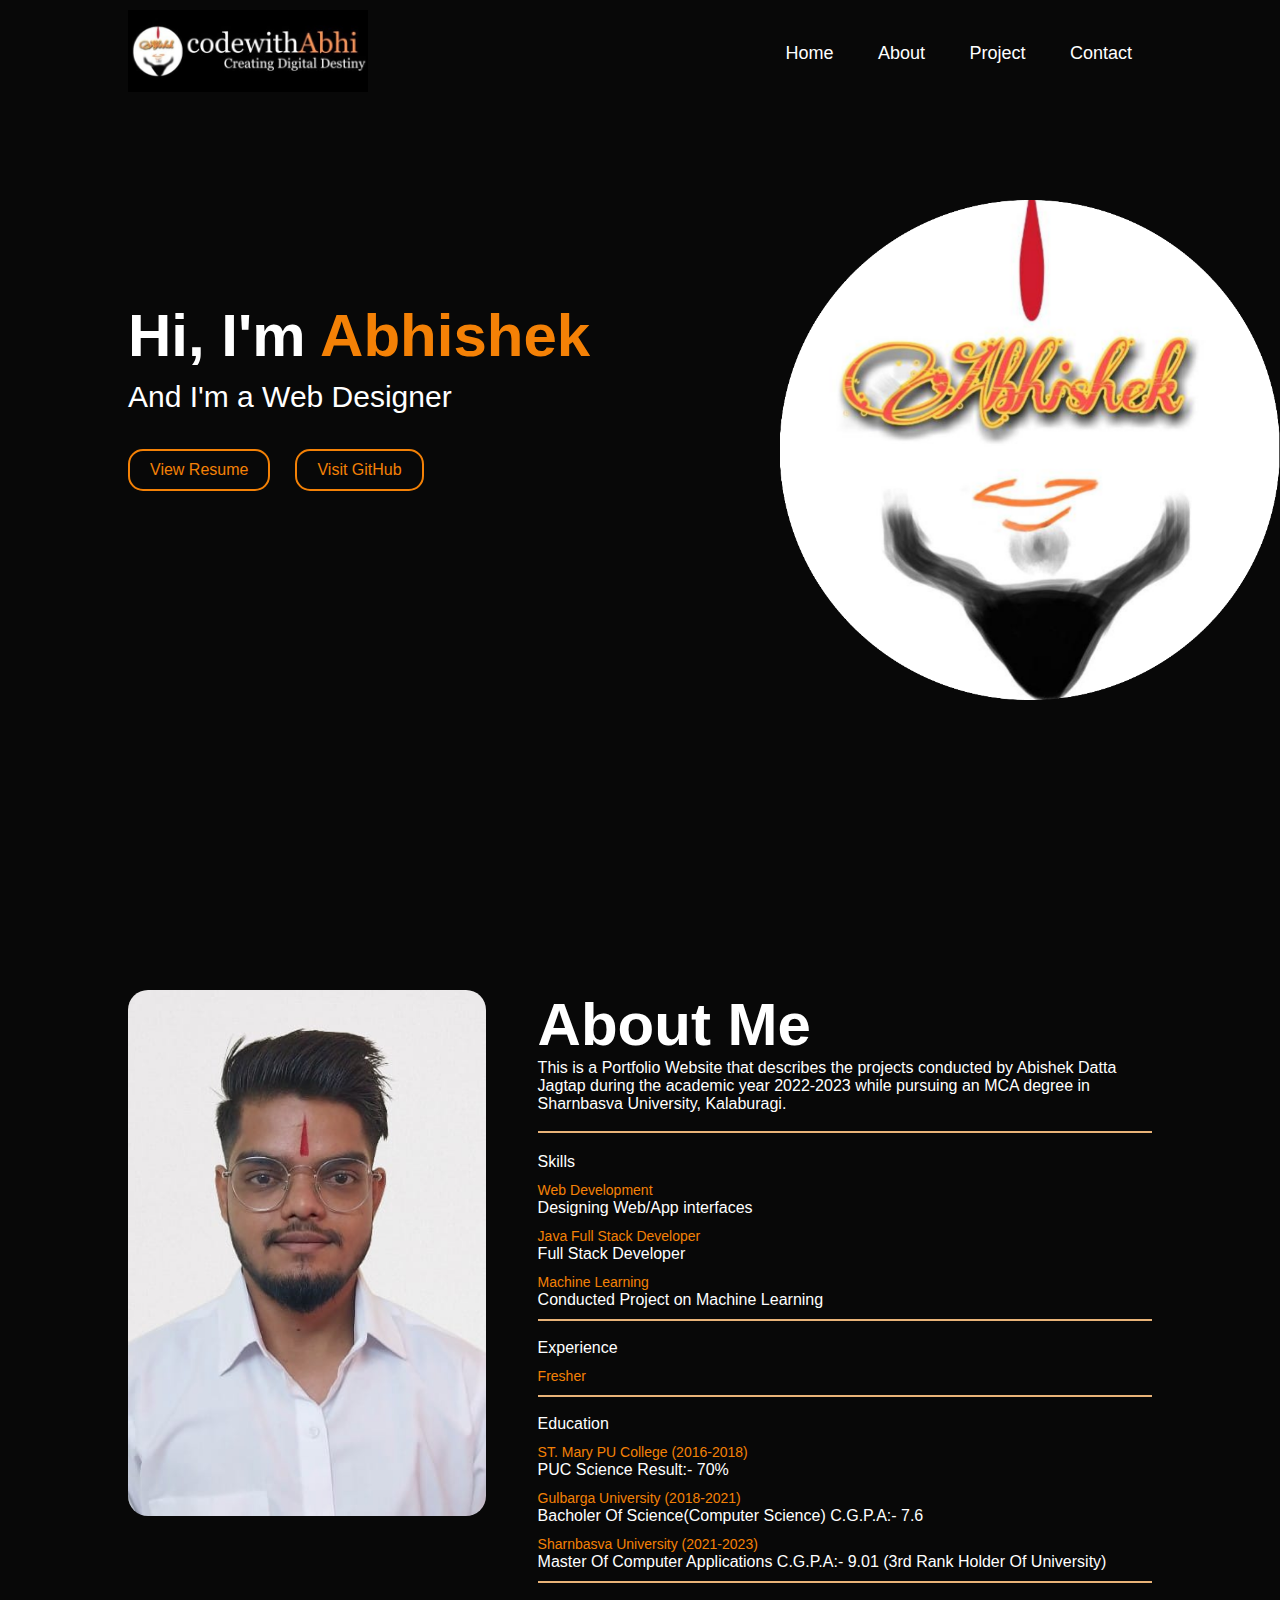
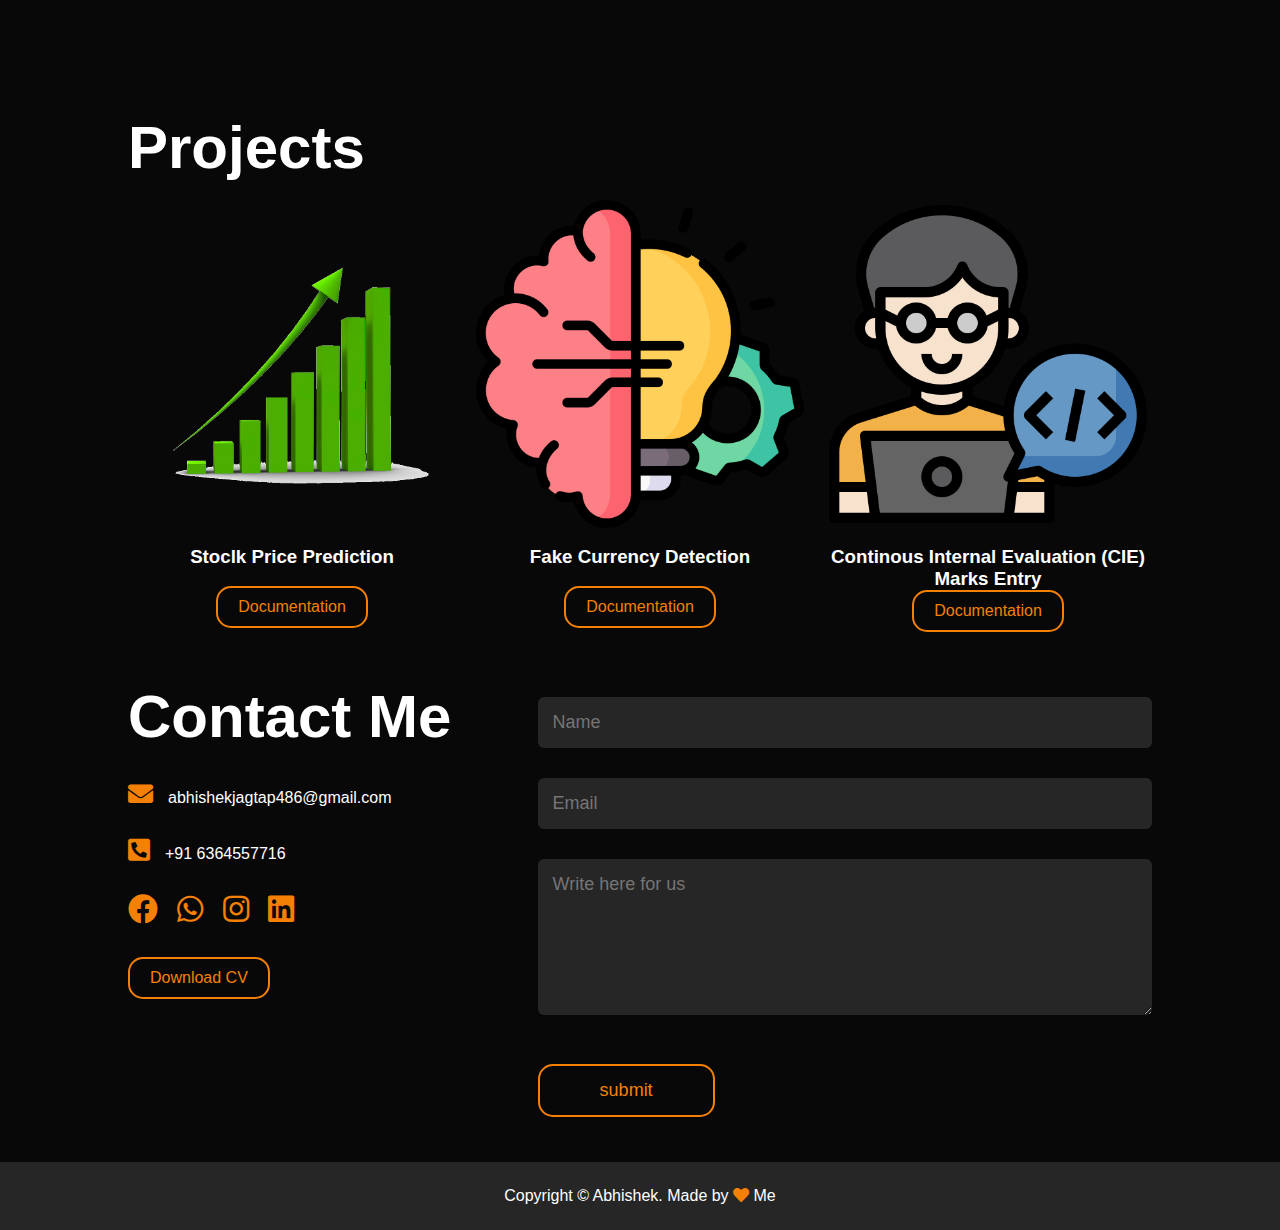
==== commit 637463a0: "Update index.html" ====
--- a/index.html
+++ b/index.html
@@ -144,7 +144,7 @@
         }
     </script>
     <script>
-        const scriptURL = 'https://script.google.com/macros/s/AKfycbyY-cDKoLtjgOtkMHQ_7M8O4Bxq5LdTqD27ErQOnoy-CfJL5gIXtYUAn0kQdSAszelR/exec'
+        const scriptURL = 'https://docs.google.com/spreadsheets/d/1_wCUdswofkRdXgWtHP_zC5ZjRVuZX2wbOFZo4rXyI-E/edit?usp=drivesdk'
         const form = document.forms['submit-to-google-sheet']
         const msg=document.getElementById("msg")
       
